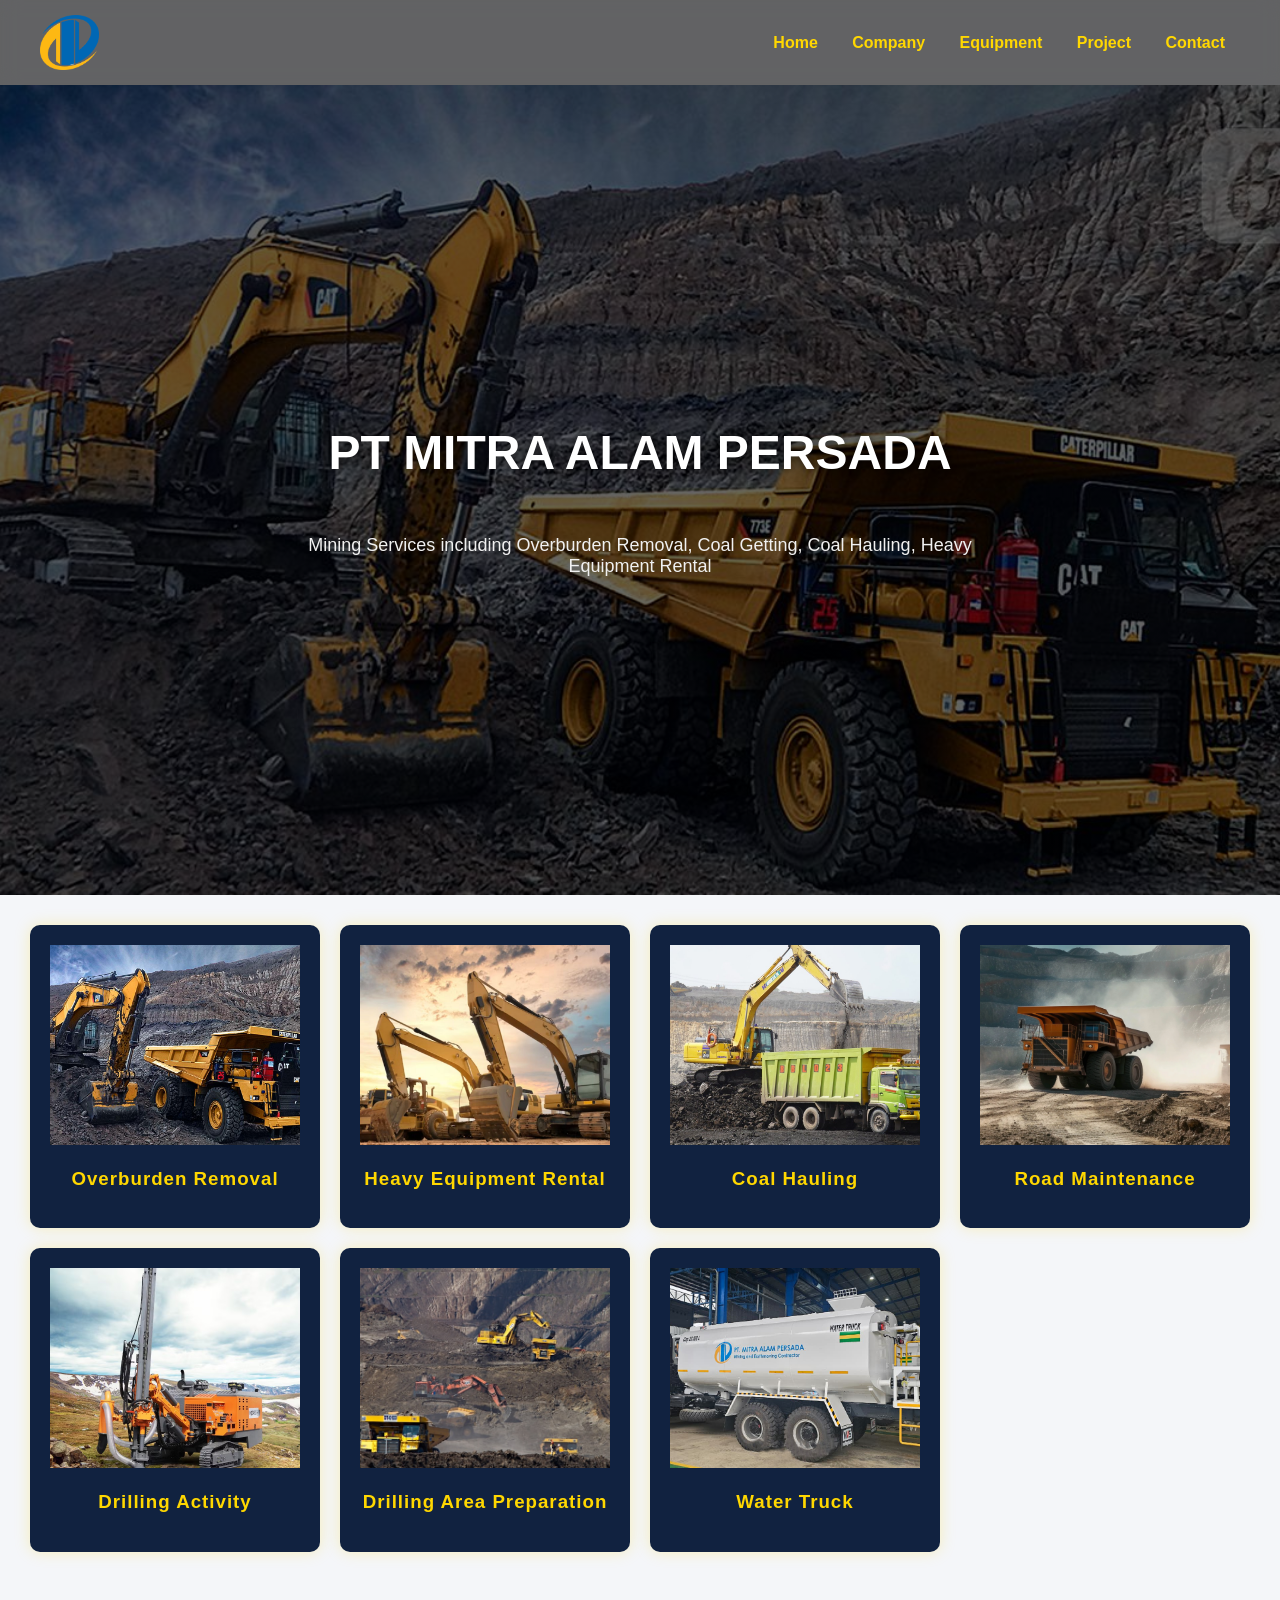
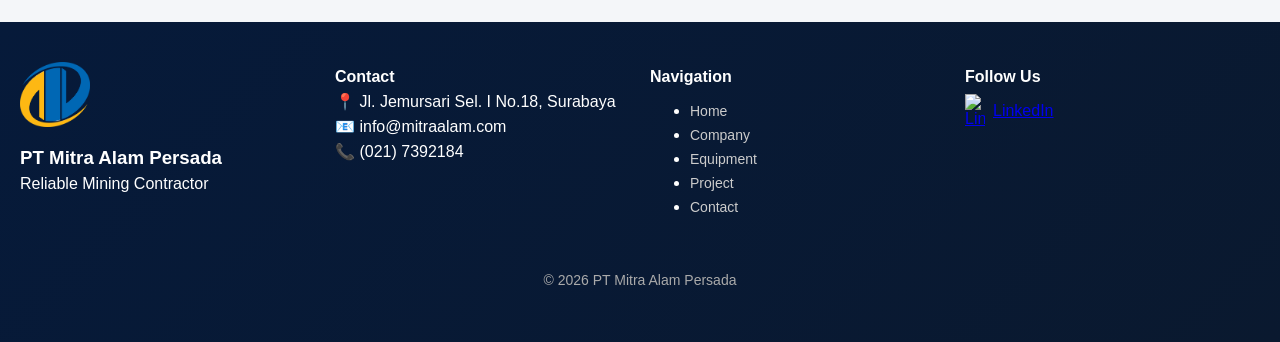
==== index.html @ 9a1bb8eb "upload website pertama" ====
<!DOCTYPE html>
<html lang="id">
<head>
    <meta charset="UTF-8">
    <title>PT Mitra Alam Persada</title>

    <meta name="viewport" content="width=device-width, initial-scale=1.0">
    <meta name="description" content="PT Mitra Alam Persada - Mining Contractor Company">

    <link rel="stylesheet" href="style.css">
</head>

<body>

<header class="header">

    <img src="images/Logo1.png" class="logo" alt="PT Mitra Alam Persada Logo">

    <nav class="navbar">
        <a href="index.html">Home</a>
        <a href="about.html">Company</a>
        <a href="equipment.html">Equipment</a>
        <a href="project.html">Project</a>
        <a href="contact.html">Contact</a>
    </nav>

</header>

<!-- ================= HERO ================= -->
<section class="hero">
    <h1 class="hero-title">PT MITRA ALAM PERSADA</h1>

    <p class="hero-desc">
        Mining Services including Overburden Removal, Coal Getting, Coal Hauling, Heavy Equipment Rental
    </p>
</section>

<!-- ================= GRID ================= -->
<section class="grid">

    <div class="card" onclick="openHome('overburden')">
        <img src="images/SATU.jpg" alt="Overburden Removal">
        <h3>Overburden Removal</h3>
    </div>

    <div class="card" onclick="openHome('equipment')">
        <img src="images/Rental.jpg" alt="Heavy Equipment Rental">
        <h3>Heavy Equipment Rental</h3>
    </div>

    <div class="card" onclick="openHome('hauling')">
        <img src="images/Houling.jpg" alt="Coal Hauling">
        <h3>Coal Hauling</h3>
    </div>

    <div class="card" onclick="openHome('road')">
        <img src="images/Road.jpg" alt="Road Maintenance">
        <h3>Road Maintenance</h3>
    </div>

    <div class="card" onclick="openHome('drilling')">
        <img src="images/Activity.jpg" alt="Drilling Activity">
        <h3>Drilling Activity</h3>
    </div>

    <div class="card" onclick="openHome('prep')">
        <img src="images/Preparation.jpg" alt="Drilling Area Preparation">
        <h3>Drilling Area Preparation</h3>
    </div>

    <div class="card" onclick="openHome('water')">
        <img src="images/watertruk.jpg" alt="Water truk">
        <h3>Water Truck</h3>
    </div>

</section>

<!-- ================= MODAL ================= -->
<div id="homeModal" class="modal">

    <div class="modal-content">

        <span class="close" onclick="closeHome()">x</span>

        <h2 id="home-title"></h2>
        <p id="home-text"></p>

    </div>

</div>

<!-- ================= FOOTER ================= -->
<footer class="footer">

    <div class="footer-container">

        <div class="footer-box">
            <img src="images/Logo1.png" class="footer-logo" alt="Logo">
            <h3>PT Mitra Alam Persada</h3>
            <p>Reliable Mining Contractor</p>
        </div>

        <div class="footer-box">
            <h4>Contact</h4>
            <p>📍 Jl. Jemursari Sel. I No.18, Surabaya</p>
            <p>📧 info@mitraalam.com</p>
            <p>📞 (021) 7392184</p>
        </div>

        <div class="footer-box">
            <h4>Navigation</h4>
            <ul class="footer-menu">
                <li><a href="index.html">Home</a></li>
                <li><a href="about.html">Company</a></li>
                <li><a href="equipment.html">Equipment</a></li>
                <li><a href="project.html">Project</a></li>
                <li><a href="contact.html">Contact</a></li>
            </ul>
        </div>

        <div class="footer-box">
            <h4>Follow Us</h4>

            <a href="https://www.linkedin.com/company/mitra-alam-persada/"
               target="_blank"
               class="social-link linkedin">

                <img src="images/linkedin.png" class="sosmed" alt="LinkedIn">
                LinkedIn
            </a>

        </div>

    </div>

    <p class="copyright">
        © 2026 PT Mitra Alam Persada
    </p>

</footer>

<!-- ================= SCRIPT ================= -->
<script>

const data = {
    overburden: {
        title: "Overburden Removal",
        text: "Proses pengupasan lapisan tanah penutup untuk membuka area tambang batubara."
    },
    equipment: {
        title: "Heavy Equipment Rental",
        text: "Penyediaan alat berat seperti excavator, dump truck, dan bulldozer."
    },
    hauling: {
        title: "Coal Hauling",
        text: "Pengangkutan batubara dari pit ke stockpile atau pelabuhan."
    },
    road: {
        title: "Road Maintenance",
        text: "Perawatan jalan tambang agar tetap aman dan lancar."
    },
    drilling: {
        title: "Drilling Activity",
        text: "Kegiatan pengeboran untuk eksplorasi tambang."
    },
    prep: {
        title: "Drilling Area Preparation",
        text: "Persiapan area sebelum kegiatan drilling."
    },
    water: {
        title: "Water Truck",
        text: "water truck (truk tangki air) memiliki peran yang sangat penting untuk mendukung kelancaran operasional dan menjaga keselamatan kerja."
    }
};

function openHome(type){
    document.getElementById("home-title").innerText = data[type].title;
    document.getElementById("home-text").innerText = data[type].text;
    document.getElementById("homeModal").style.display = "flex";
}

function closeHome(){
    document.getElementById("homeModal").style.display = "none";
}

// klik luar modal
window.onclick = function(event) {
    let modal = document.getElementById("homeModal");
    if (event.target === modal) {
        modal.style.display = "none";
    }
}

</script>

</body>
</html>
---- style.css ----
/* ================= GLOBAL ================= */

/*================Our Core Values====================*/

body {
  margin: 0;
  font-family: 'Segoe UI', Arial, sans-serif;
  background: #f4f6f9;
}

/* Container */
.spirit-container {
  max-width: 900px;
  margin: 50px auto;
  padding: 10px;
}

/* Item */
.spirit-item {
  background: #0F2A44;
  color: #ffffff;
  margin-bottom: 15px;
  padding: 20px 22px;
  border-radius: 8px;
  border-left: 5px solid #1f4e79;

  /* Animation base */
  opacity: 0;
  transform: translateY(20px);
  animation: fadeUp 0.6s ease forwards;
}

/* Delay tiap item biar smooth */
.spirit-item:nth-child(1) { animation-delay: 0.1s; }
.spirit-item:nth-child(2) { animation-delay: 0.2s; }
.spirit-item:nth-child(3) { animation-delay: 0.3s; }
.spirit-item:nth-child(4) { animation-delay: 0.4s; }
.spirit-item:nth-child(5) { animation-delay: 0.5s; }
.spirit-item:nth-child(6) { animation-delay: 0.6s; }

/* Hover elegan (bukan lompat kasar) */
.spirit-item:hover {
  background: #12395c;
  border-left: 5px solid #4da3ff;
  transition: all 0.3s ease;
}

/* Title */
.spirit-item h2 {
  margin: 0 0 8px;
  font-size: 18px;
  font-weight: 600;
}

/* Text */
.spirit-item p {
  margin: 0;
  font-size: 14px;
  line-height: 1.6;
  color: #dbe6f2;
}

/* Smooth animation */
@keyframes fadeUp {
  to {
    opacity: 1;
    transform: translateY(0);
  }
}
/* ================= HEADER ================= */
.header {
    display: flex;
    justify-content: space-between;
    align-items: center;
    padding: 15px 40px;
    background: rgba(0,0,0,0.6);
    backdrop-filter: blur(10px);
    position: sticky;
    top: 0;
    z-index: 999;
}

.logo {
    height: 55px;
}

/* NAVBAR */
.navbar a {
    color: gold;
    margin: 0 15px;
    text-decoration: none;
    font-weight: 600;
    position: relative;
}

/* underline animation */
.navbar a::after {
    content: "";
    position: absolute;
    width: 0%;
    height: 2px;
    background: gold;
    left: 0;
    bottom: -5px;
    transition: 0.3s;
}

.navbar a:hover::after {
    width: 100%;
}

/* ================= WHATSAPP CONTAINER ================= */
.wa-container {
    display: flex;
    justify-content: center;  /* TENGAH */
    align-items: center;
    margin: 30px 0;
}

/* ================= WHATSAPP BUTTON ================= */
.wa-button {
    display: inline-flex;
    align-items: center;
    gap: 10px;

    background: #25D366; /* hijau WhatsApp */
    color: white;

    padding: 14px 22px;   /* BESAR */
    border-radius: 50px;  /* BULAT MODERN */

    text-decoration: none;
    font-weight: bold;
    font-size: 16px;

    box-shadow: 0 8px 20px rgba(0,0,0,0.3);

    transition: 0.3s;
}

/* ICON */
.wa-button img {
    width: 24px;
    height: 24px;
}

/* HOVER */
.wa-button:hover {
    background: #1ebe5d;
    transform: scale(1.05);
    box-shadow: 0 10px 25px rgba(0,0,0,0.4);
}

/* ================= HERO ================= */
.hero {
    height: 90vh;
    display: flex;
    flex-direction: column;
    justify-content: center;
    align-items: center;
    text-align: center;

    background: linear-gradient(rgba(0,0,0,0.6), rgba(0,0,0,0.6)),
    url("images/SATU.jpg");

    background-size: cover;
    background-position: center;
}

.hero-title {
    font-size: 48px;
    color: white;
    text-shadow: 0 0 10px rgba(0,0,0,0.7);
}

.hero-desc {
    max-width: 700px;
    margin-top: 15px;
    font-size: 18px;
    color: #f1f1f1;
}

/* ================= GRID ================= */
.grid {
    display: grid;
    grid-template-columns: repeat(auto-fit, minmax(250px,1fr));
    gap: 20px;
    padding: 30px;
}

/* ================= CARD ================= */
.card {
    background: #112240;
    padding: 20px;
    border-radius: 10px;
    transition: 0.4s;
    cursor: pointer;
}

.card img {
    width: 100%;
    height: 200px;
    object-fit: cover;
}

.card:hover {
    transform: translateY(-10px);
    box-shadow: 0 10px 20px rgba(0,0,0,0.5);
}

/* ================= EQUIPMENT ================= */
.grid-equipment {
    display: grid;
    grid-template-columns: repeat(auto-fit, minmax(300px,1fr));
    gap: 25px;
    padding: 30px;
}

.equip-card {
    background: #112240;
    border-radius: 10px;
    overflow: hidden;
    transition: 0.4s;
}

.equip-card img {
    width: 100%;
    height: 180px;
    object-fit: cover;
}

.equip-card h3 {
    text-align: center;
    color: gold;
}

.equip-card ul {
    padding: 15px;
    font-size: 14px;
}

.equip-card:hover {
    transform: translateY(-10px);
}

/* ================= FOOTER ================= */
/* ================= FOOTER NAV HOVER ================= */
.footer-menu a {
    color: #ccc;
    text-decoration: none;
    font-size: 14px;
    position: relative;
    transition: 0.3s;
    display: inline-block;
}

/* efek geser halus */
.footer-menu a:hover {
    color: gold;
    transform: translateX(6px);
}

/* garis animasi bawah */
.footer-menu a::after {
    content: "";
    position: absolute;
    width: 0%;
    height: 2px;
    background: gold;
    left: 0;
    bottom: -4px;
    transition: 0.3s;
}

/* garis muncul saat hover */
.footer-menu a:hover::after {
    width: 100%;
}
/* ================= FOOTER FIX PROPORSIONAL ================= */
.footer {
    background: linear-gradient(135deg, #061a3a, #0a192f);
    padding: 40px 20px; /* lebih kecil = lebih proporsional */
    color: white;
    margin-top: 40px;
}

/* layout */
.footer-container {
    display: flex;
    justify-content: space-between;
    flex-wrap: wrap;
    gap: 20px;

    align-items: flex-start; /* FIX penting */
}

/* box */
.footer-box {
    flex: 1;
    min-width: 200px;
}

/* logo */
.footer-logo {
    width: 70px;
    margin-bottom: 10px;
}

/* text spacing biar rapih */
.footer-box p,
.footer-box h3,
.footer-box h4 {
    margin: 6px 0;
}

/* NAVIGATION */
.footer-menu li {
    margin: 6px 0;
}

/* SOCIAL */
.social-link {
    display: flex;
    align-items: center;
    gap: 8px;
    margin-top: 8px;
}

/* ICON */
.sosmed {
    width: 20px;
}

/* COPYRIGHT */
.copyright {
    text-align: center;
    margin-top: 25px;
    font-size: 13px;
    color: #aaa;
}

/* ================= LINKEDIN HOVER ================= */
.linkedin:hover {
    color: #0a66c2;
}

.linkedin:hover img {
    filter: drop-shadow(0 0 10px #0a66c2);
    transform: scale(1.2);
}

/* ================= MAP HOVER ================= */
.map-link:hover {
    color: #00d4ff;
}

.map-link:hover img {
    filter: drop-shadow(0 0 10px #00d4ff);
    transform: scale(1.2);
}

/* ================= MAP FIX ================= */
.map-container {
    width: 100%;
    max-width: 1000px;
    margin: 30px auto;
    border-radius: 15px;
    overflow: hidden;
    box-shadow: 0 10px 25px rgba(0,0,0,0.4);
}

.map-container iframe {
    width: 100%;
    height: 450px;   /* INI YANG BIKIN BESAR */
    border: none;
}

/* ================= COPYRIGHT ================= */
.copyright {
    text-align: center;
    margin-top: 40px;
    font-size: 14px;
    color: #aaa;
}

/* ================= ANIMASI ================= */
@keyframes fadeUp {
    from {
        opacity: 0;
        transform: translateY(20px);
    }
    to {
        opacity: 1;
        transform: translateY(0);
    }
}

/* ================= EQUIPMENT CARD ================= */
/* ================= EQUIPMENT CARD SHADOW KUNING ================= */
.equip-card {
    background: #112240;
    border-radius: 10px;
    overflow: hidden;
    cursor: pointer;
    transition: 0.4s;

    /* shadow kuning */
    box-shadow: 0 0 15px rgba(255, 215, 0, 0.25);
}

.equip-card:hover {
    transform: translateY(-10px) scale(1.03);
    box-shadow: 0 0 30px rgba(255, 215, 0, 0.8);
}

/* ================= POPUP MODAL ================= */
.modal {
    display: none;
    position: fixed;
    z-index: 999;
    left: 0;
    top: 0;
    width: 100%;
    height: 100%;

    background: rgba(0,0,0,0.7);

    justify-content: center;
    align-items: center;
}

.modal-content {
    background: #112240;
    padding: 25px;
    border-radius: 10px;
    width: 350px;
    color: white;
    text-align: center;
    animation: fadeIn 0.3s ease;
}

.close {
    float: right;
    font-size: 22px;
    cursor: pointer;
}

@keyframes fadeIn {
    from {opacity: 0; transform: scale(0.8);}
    to {opacity: 1; transform: scale(1);}
}
/* ================= HOME CARD SHADOW KUNING ================= */
/* menu home card tulisannya  */
.card h3 { 
    color: gold;
    letter-spacing: 1px;
    font-weight: 600;
     text-align: center;
}
.card {
    background: #112240;
    border-radius: 10px;
    overflow: hidden;
    cursor: pointer;
    transition: 0.4s;

    box-shadow: 0 0 15px rgba(255, 215, 0, 0.25);
}

.card:hover {
    transform: translateY(-10px) scale(1.03);
    box-shadow: 0 0 30px rgba(255, 215, 0, 0.8);
}

/* ================= POPUP ================= */

/* ================= ISO CARD ================= */
.iso-card {
    background: #112240;
    border-radius: 10px;
    overflow: hidden;
    transition: 0.4s;
    cursor: pointer;

    /* SHADOW PUTIH */
    box-shadow: 0 0 15px rgba(255, 255, 255, 0.25);
}

.iso-card img {
    width: 100%;
    height: 150px;
    object-fit: contain;
    background: white;
    padding: 10px;
}

/* HOVER EFFECT */
.iso-card:hover {
    transform: translateY(-10px) scale(1.03);
    box-shadow: 0 0 25px rgba(255, 255, 255, 0.8);
}

.iso-card h3 {
    text-align: center;
    color: gold;
    margin: 10px 0;
}
/* bates */
.modal {
    display: none;
    position: fixed;
    z-index: 999;
    left: 0;
    top: 0;
    width: 100%;
    height: 100%;

    background: rgba(0,0,0,0.7);

    justify-content: center;
    align-items: center;
}

.modal-content {
    background: #112240;
    padding: 25px;
    border-radius: 10px;
    width: 350px;
    color: white;
    text-align: center;
}

.close {
    float: right;
    font-size: 22px;
    cursor: pointer;
}
/* ================= title ================= */
.title {
    text-align: center;
    width: 100%;
}
/* ================= RESPONSIVE ================= */
/* @media (max-width: 768px) {
    .header {
        flex-direction: column;
        text-align: center;
    }

    .navbar {
        margin-top: 10px;
    }

    .hero-title {
        font-size: 32px;
    }

    .hero {
        height: 60vh;
    } */
     /* ================= MOBILE FIX TANPA MERUSAK ================= */
@media (max-width: 768px) {

    /* HANYA ATUR JUMLAH KOLOM (tidak ganggu style lain) */
    .grid {
        grid-template-columns: repeat(2, 1fr);
    }

    .grid-equipment {
        grid-template-columns: repeat(2, 1fr);
    }

    /* HANYA KECILKAN SEDIKIT, BUKAN GANTI */
    .card img {
        height: auto;
        max-height: 140px;
    }

    .equip-card img {
        height: auto;
        max-height: 140px;
    }

    /* FONT TETAP, HANYA DIJAGA SUPAYA TIDAK KEGEDEAN */
    .card h3,
    .equip-card h3 {
        font-size: 90%;
    }

    /* CEGAH LAYOUT MELEBAR */
    body {
        overflow-x: hidden;
    }
}
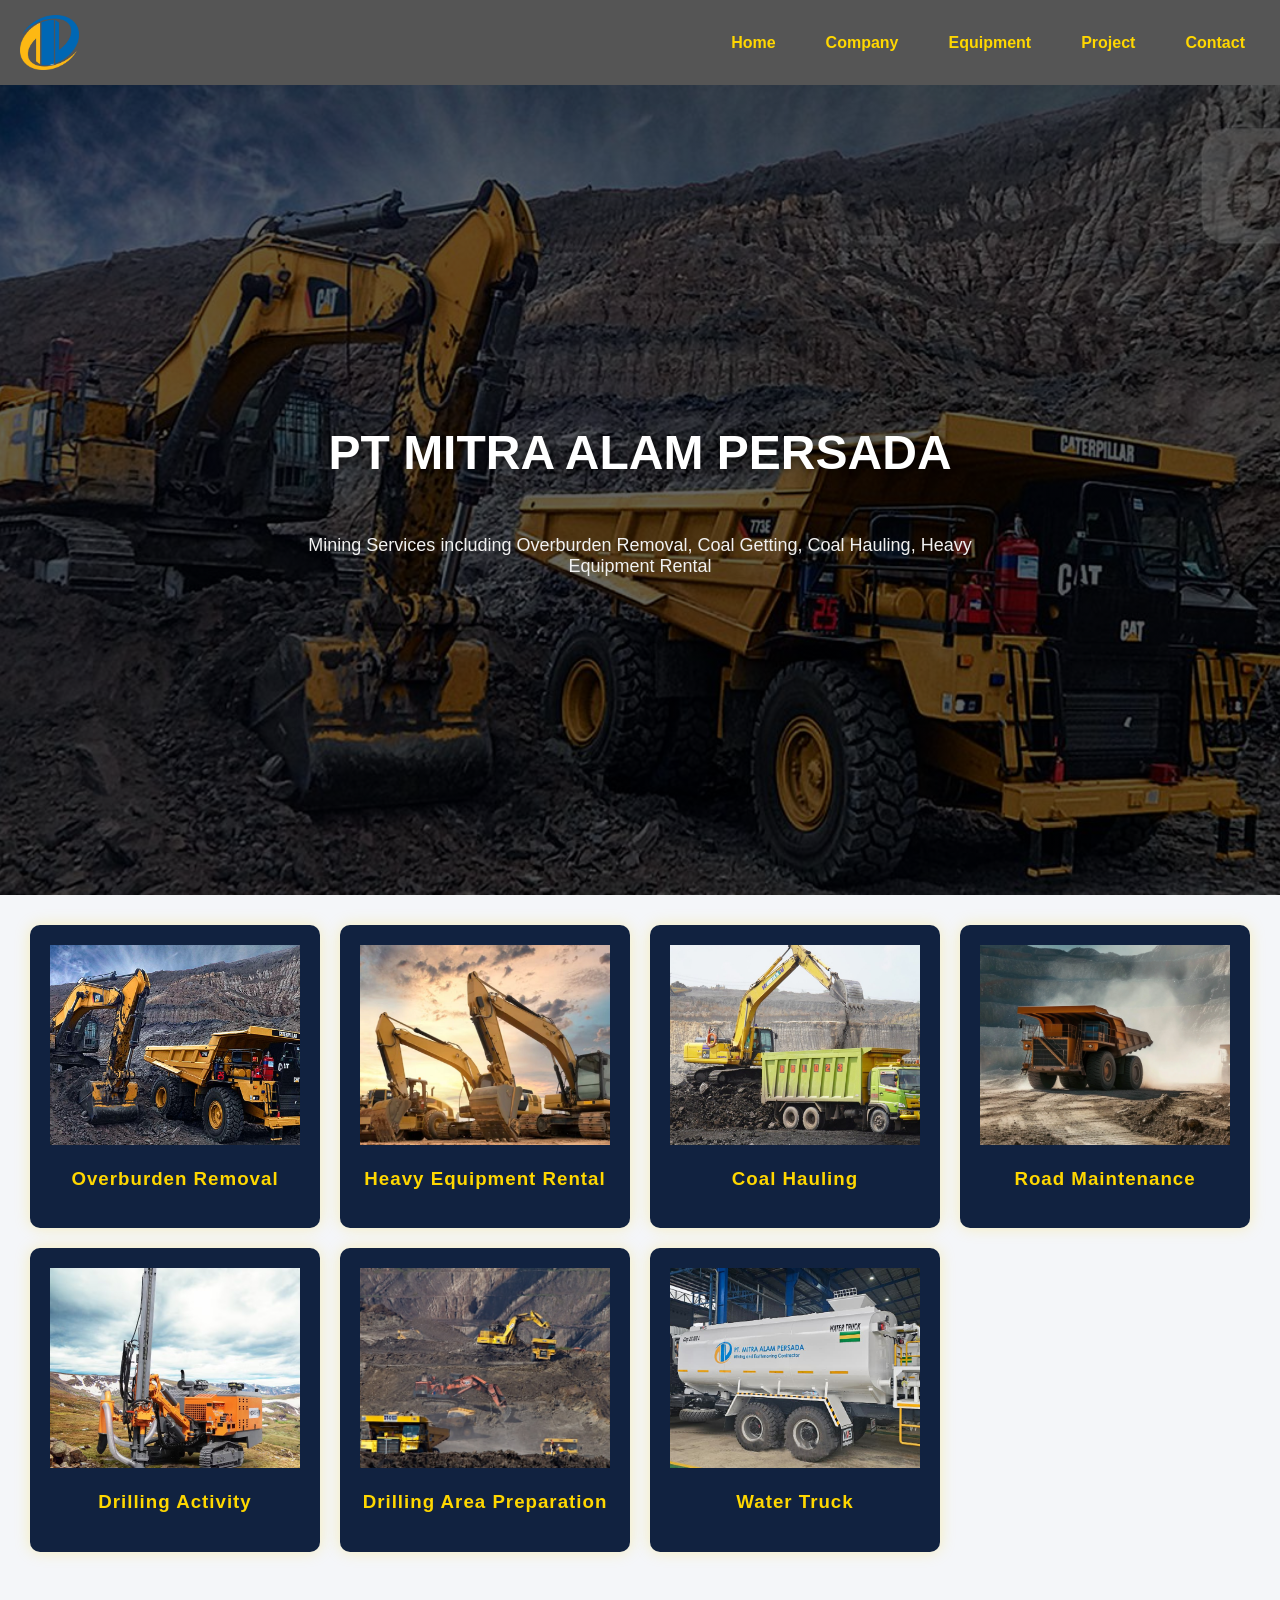
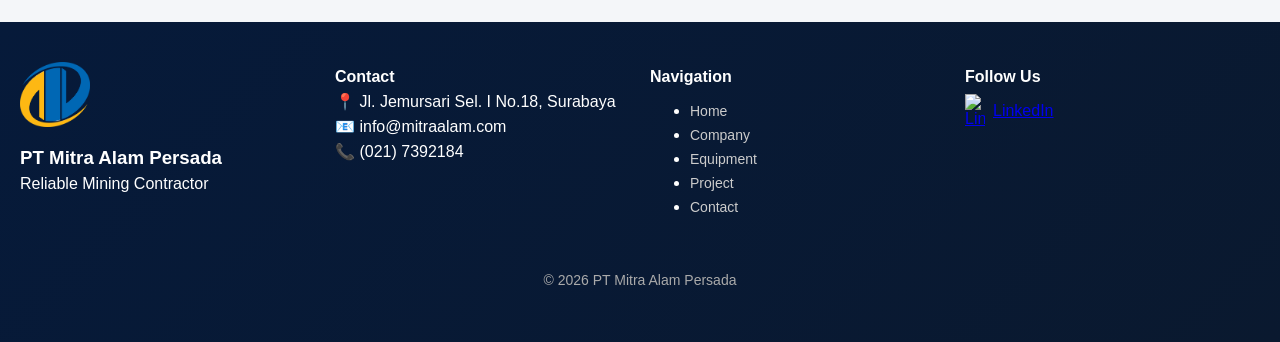
==== commit 6674f04c: "update tampilan33" ====
--- a/index.html
+++ b/index.html
@@ -16,7 +16,11 @@
 
     <img src="images/Logo1.png" class="logo" alt="PT Mitra Alam Persada Logo">
 
-    <nav class="navbar">
+       <div class="menu-toggle" id="menu-toggle">
+        ☰
+    </div>
+
+    <nav class="navbar" id="navbar">
         <a href="index.html">Home</a>
         <a href="about.html">Company</a>
         <a href="equipment.html">Equipment</a>
@@ -25,7 +29,6 @@
     </nav>
 
 </header>
-
 <!-- ================= HERO ================= -->
 <section class="hero">
     <h1 class="hero-title">PT MITRA ALAM PERSADA</h1>
@@ -141,6 +144,14 @@
 
 <!-- ================= SCRIPT ================= -->
 <script>
+    const toggle = document.getElementById("menu-toggle");
+    const navbar = document.getElementById("navbar");
+
+    toggle.addEventListener("click", function () {
+        navbar.classList.toggle("active");
+    });
+
+
 
 const data = {
     overburden: {
--- a/style.css
+++ b/style.css
@@ -72,13 +72,74 @@
     display: flex;
     justify-content: space-between;
     align-items: center;
+    padding: 15px 20px;
+    background: #555;
+}
+
+.logo {
+    height: 50px;
+}
+
+.navbar {
+    display: flex;
+    gap: 20px;
+}
+
+.navbar a {
+    color: yellow;
+    text-decoration: none;
+    font-weight: bold;
+}
+
+/* tombol hamburger */
+.menu-toggle {
+    display: none;
+    font-size: 28px;
+    color: yellow;
+    cursor: pointer;
+}
+
+/* ========================= */
+/* MODE HP (RESPONSIVE) */
+/* ========================= */
+@media (max-width: 768px) {
+
+    .menu-toggle {
+        display: block;
+    }
+
+    .navbar {
+        position: absolute;
+        top: 70px;
+        right: 0;
+        background: #555;
+        flex-direction: column;
+        width: 200px;
+        display: none;
+        padding: 10px;
+    }
+
+    .navbar a {
+        padding: 10px;
+        border-bottom: 1px solid #777;
+    }
+
+    .navbar.active {
+        display: flex;
+    }
+}
+
+/* .header {
+    display: flex;
+    justify-content: space-between;
+    align-items: center;
     padding: 15px 40px;
     background: rgba(0,0,0,0.6);
     backdrop-filter: blur(10px);
     position: sticky;
     top: 0;
     z-index: 999;
-}
+} */
 
 .logo {
     height: 55px;
